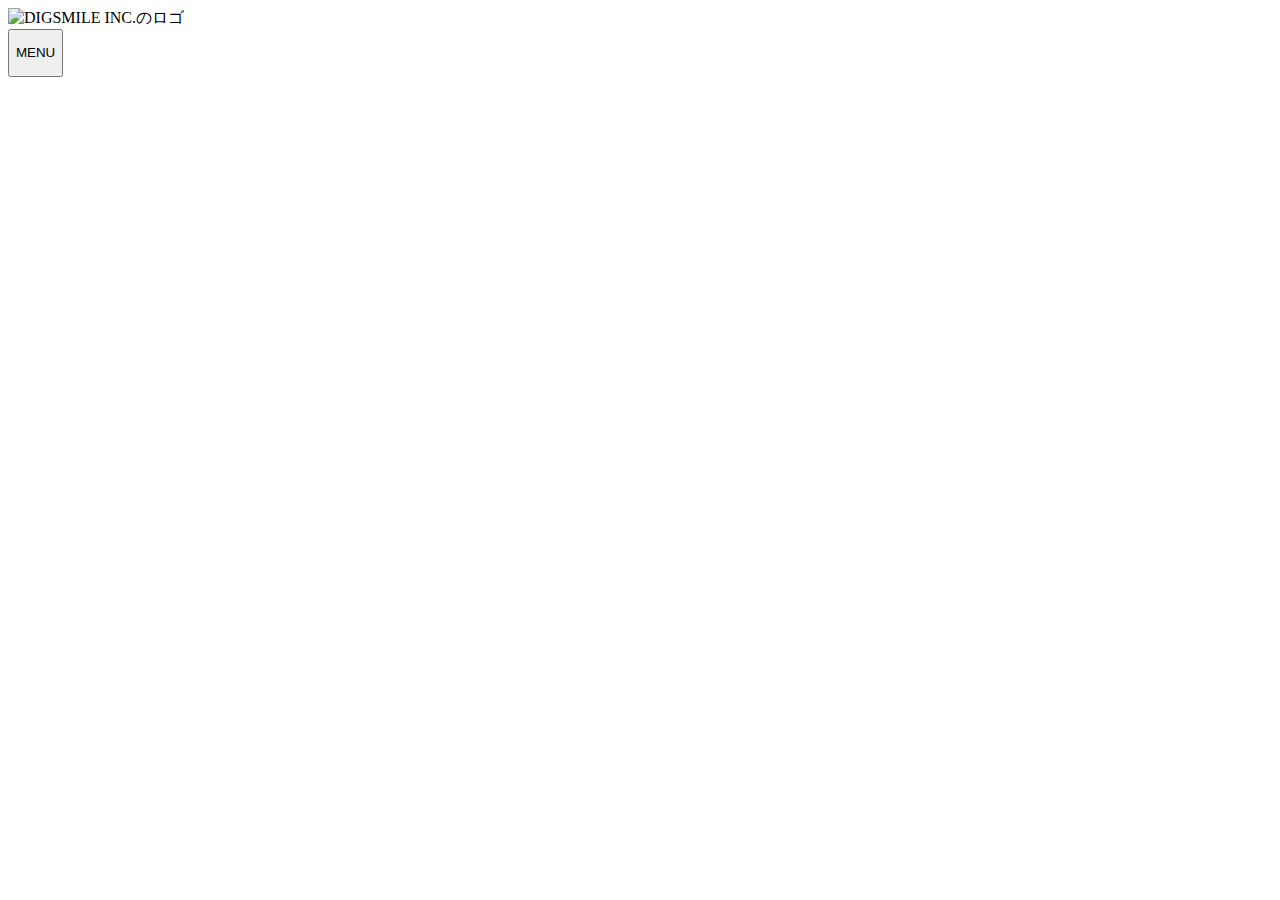
==== _static/src/index.html @ 5175a7ba "ベース作成" ====
<!DOCTYPE html>
<html lang="ja">
<head>
<meta charset="utf-8">

<title>DIGSMILE INC.</title>

<meta name="description"  content="デザインで人を笑顔にする会社">
<meta name="robots" content="">
<meta name="viewport" content="width=device-width,initial-scale=1.0">

<!--Google Font-->
<link rel="preconnect" href="https://fonts.gstatic.com">
<link href="https://fonts.googleapis.com/css2?family=Montserrat:wght@500;800&display=swap" rel="stylesheet">

<link rel="stylesheet" type="text/css" href="css/reset.css">
<link rel="stylesheet" type="text/css" href="css/style.css">
</head>

<body>
<!-- header -->
<header>
    <div class="header-logo">
        <img src="./img/site-logo.svg" alt="DIGSMILE INC.のロゴ" class="logo">
    </div><!-- /.header-logo -->

    <div class="header-nav">
        <button class="nav-btn">
            <span></span><span></span><span></span>
            <p>MENU</p>
        </button>
    </div><!-- /.nav-btn -->
</header>


<script src="https://ajax.googleapis.com/ajax/libs/jquery/3.5.1/jquery.min.js"></script>
<script src="/js/script.js"></script>
</body>
</html>
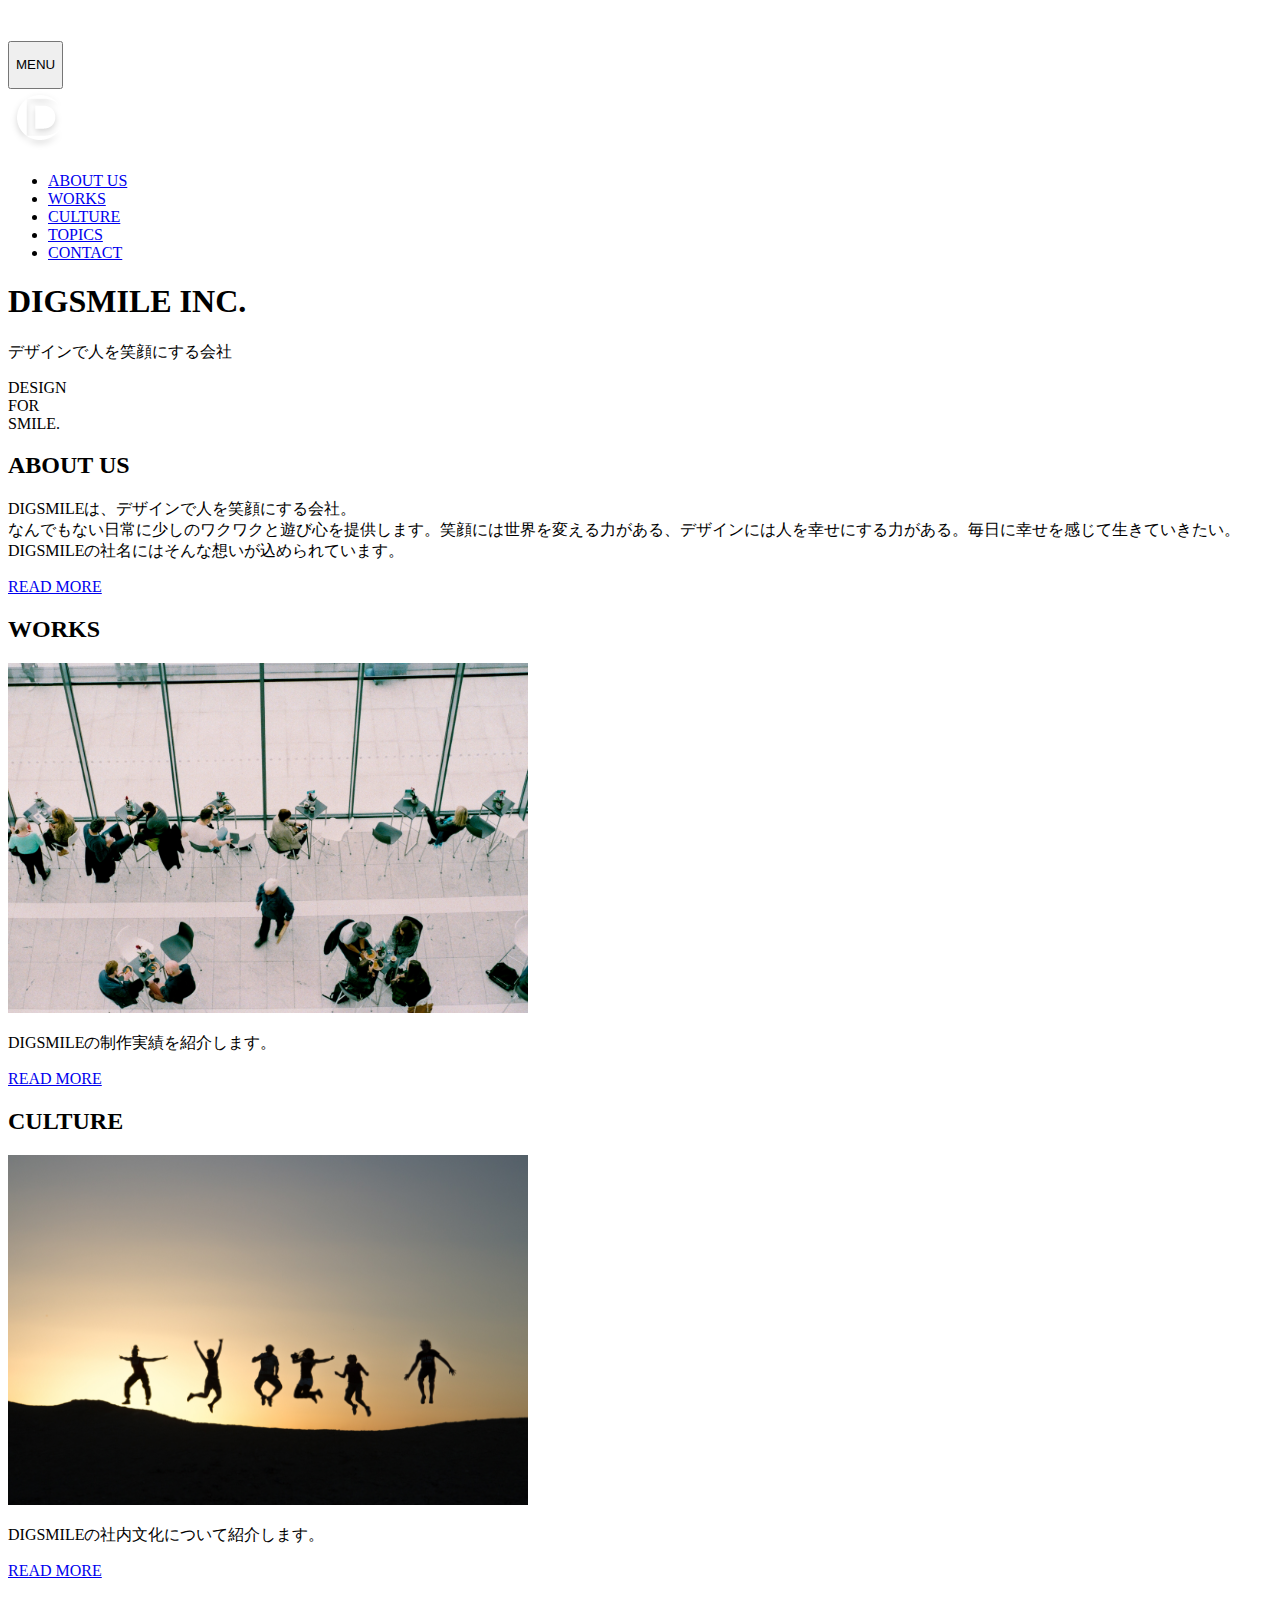
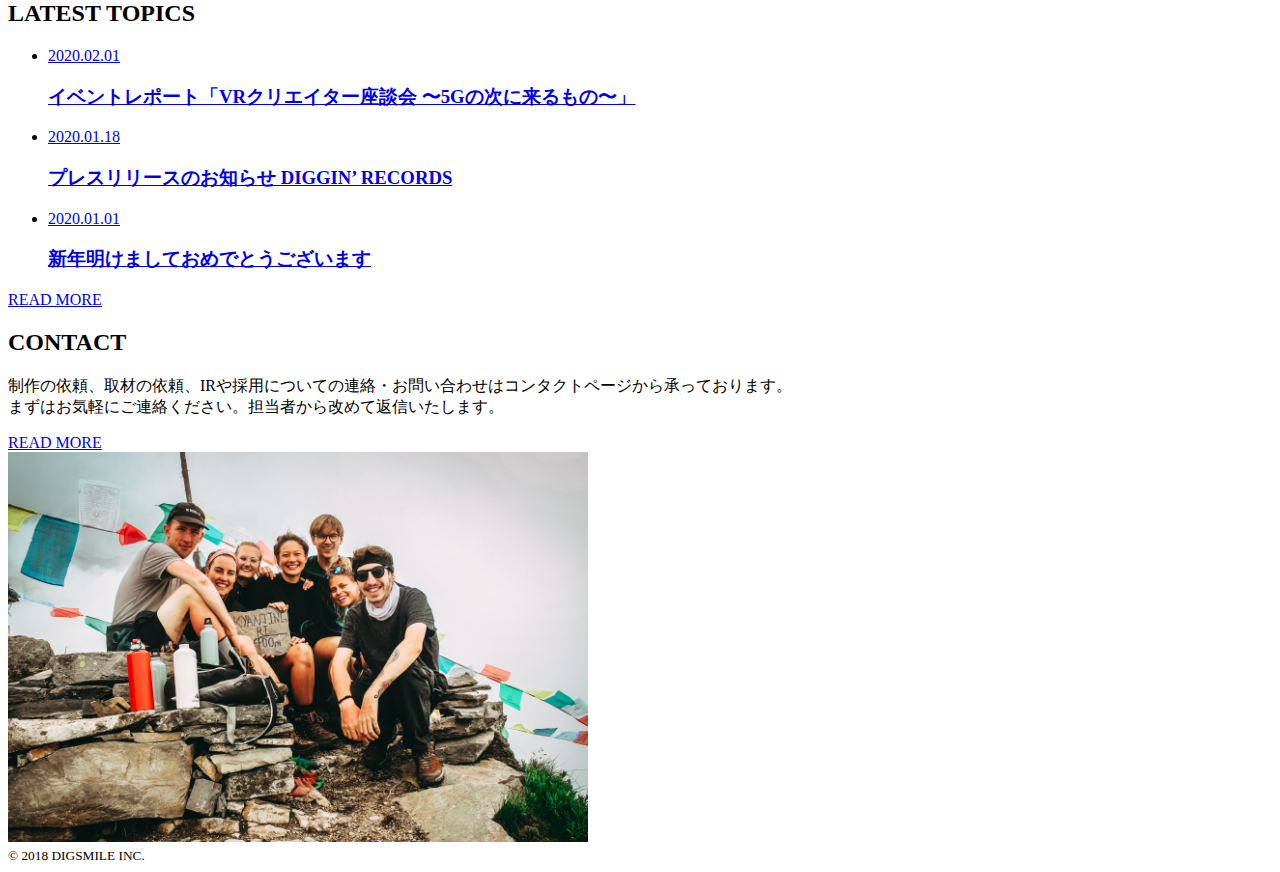
==== commit f795a82d: "html作成" ====
--- a/_static/src/index.html
+++ b/_static/src/index.html
@@ -13,7 +13,6 @@
 <link rel="preconnect" href="https://fonts.gstatic.com">
 <link href="https://fonts.googleapis.com/css2?family=Montserrat:wght@500;800&display=swap" rel="stylesheet">
 
-<link rel="stylesheet" type="text/css" href="css/reset.css">
 <link rel="stylesheet" type="text/css" href="css/style.css">
 </head>
 
@@ -21,7 +20,7 @@
 <!-- header -->
 <header>
     <div class="header-logo">
-        <img src="./img/site-logo.svg" alt="DIGSMILE INC.のロゴ" class="logo">
+        <img src="./img/logo.png" alt="DIGSMILE INC.のロゴ">
     </div><!-- /.header-logo -->
 
     <div class="header-nav">
@@ -30,10 +29,119 @@
             <p>MENU</p>
         </button>
     </div><!-- /.nav-btn -->
+
+    <!-- nav-menu -->
+    <nav class="open-nav">
+        <div class="nav-logo">
+            <img src="./img/logo-sm.png" alt="DIGSMILE INC.のロゴ">
+        </div><!-- /.nav-logo -->
+        <ul class="nav-items">
+            <li class="nav-item"><a href="#about">ABOUT US</a></li>
+            <li class="nav-item"><a href="#works">WORKS</a></li>
+            <li class="nav-item"><a href="#curture">CULTURE</a></li>
+            <li class="nav-item"><a href="#topics">TOPICS</a></li>
+            <li class="nav-item"><a href="#contact">CONTACT</a></li>
+        </ul><!-- /.nav-items -->
+    </nav>
+    <div class="open-bg"></div>
 </header>
 
+<!-- fv -->
+<div class="fv">
+    <div class="fv-img"></div><!-- /.fv-img -->
+
+    <div class="fv-message">
+        <div class="fv-title">
+            <h1 class="fv-company">DIGSMILE INC.</h1>
+            <p class="fv-lead">デザインで人を笑顔にする会社</p>
+        </div><!-- /.fv-title -->
+
+        <p class="fv-text">DESIGN<br>FOR<br>SMILE.</p>
+    </div><!-- /.fv-message -->
+</div><!-- /.fv -->
+
+<main class="inner">
+
+    <!-- about -->
+    <section class="about" id="about">
+
+        <div class="about-contents">
+            <h2 class="section-title">ABOUT US</h2>
+            <p class="about-text">DIGSMILEは、デザインで人を笑顔にする会社。<br>なんでもない日常に少しのワクワクと遊び心を提供します。笑顔には世界を変える力がある、デザインには人を幸せにする力がある。毎日に幸せを感じて生きていきたい。<br>DIGSMILEの社名にはそんな想いが込められています。</p>
+            <a href="about.html" class="btn">READ MORE</a>
+        </div><!-- /.about-contents -->
+
+    </section><!-- /#about.about -->
+
+    <div class="gray-bg">
+
+        <!-- works -->
+        <section class="works" id="works">
+            <h2 class="section-title">WORKS</h2>
+            <div class="card-img">
+                <img src="./img/works.png" alt="実績イメージ" loading="lazy" decoding="async">
+            </div><!-- /.card-img -->
+            <p class="card-text">DIGSMILEの制作実績を紹介します。</p>
+            <a href="#" class="btn">READ MORE</a>
+        </section><!-- /#works.works -->
+
+        <!-- culture -->
+        <section class="culture" id="culture">
+            <h2 class="section-title">CULTURE</h2>
+            <div class="card-img">
+                <img src="./img/culture.png" alt="社内文化イメージ" loading="lazy" decoding="async">
+            </div><!-- /.card-img -->
+            <p class="card-text">DIGSMILEの社内文化について紹介します。</p>
+            <a href="#" class="btn">READ MORE</a>
+        </section><!-- /#culture.culture -->
+
+    </div><!-- /.gray-bg -->
+
+    <!-- topics -->
+    <section class="topics" id="topics">
+        <h2 class="section-title">LATEST TOPICS</h2>
+
+        <div class="topics-contents">
+            <ul class="topics-items">
+                <li class="topics-item"><a href="#">
+                    <time datetime="2020-02-01">2020.02.01</time>
+                    <h3 class="topics-title">イベントレポート「VRクリエイター座談会 〜5Gの次に来るもの〜」</h3>
+                </a></li><!-- /.topics-item -->
+
+                <li class="topics-item"><a href="#">
+                    <time datetime="2020-01-18">2020.01.18</time>
+                    <h3 class="topics-title">プレスリリースのお知らせ DIGGIN’ RECORDS</h3>
+                </a></li><!-- /.topics-item -->
+
+                <li class="topics-item"><a href="#">
+                    <time datetime="2020-01-01">2020.01.01</time>
+                    <h3 class="topics-title">新年明けましておめでとうございます</h3>
+                </a></li><!-- /.topics-item -->
+            </ul><!-- /.topics-items -->
+
+            <a href="#" class="btn">READ MORE</a>
+        </div><!-- /.topics-contents -->
+    </section><!-- /#topics.topics -->
+
+    <!-- contact -->
+    <section class="contact" id="contact">
+        <div class="contact-contents">
+            <h2 class="section-title">CONTACT</h2>
+            <p class="contact-message">制作の依頼、取材の依頼、IRや採用についての連絡・お問い合わせはコンタクトページから承っております。<br>まずはお気軽にご連絡ください。担当者から改めて返信いたします。</p><!-- /.contact-message -->
+            <a href="contact.html" class="btn">READ MORE</a>
+        </div><!-- /.contact-contents -->
+
+        <div class="contact-img">
+            <img src="./img/contact.png" alt="コンタクイメージ"loading="lazy" decoding="async">
+        </div><!-- /.contact-img -->
+    </section><!-- /#contact.contact -->
+</main>
+
+<!-- footer -->
+<footer>
+    <small>&copy; 2018 DIGSMILE INC.</small>
+</footer>
 
 <script src="https://ajax.googleapis.com/ajax/libs/jquery/3.5.1/jquery.min.js"></script>
 <script src="/js/script.js"></script>
-</body>
-</html>+</body>